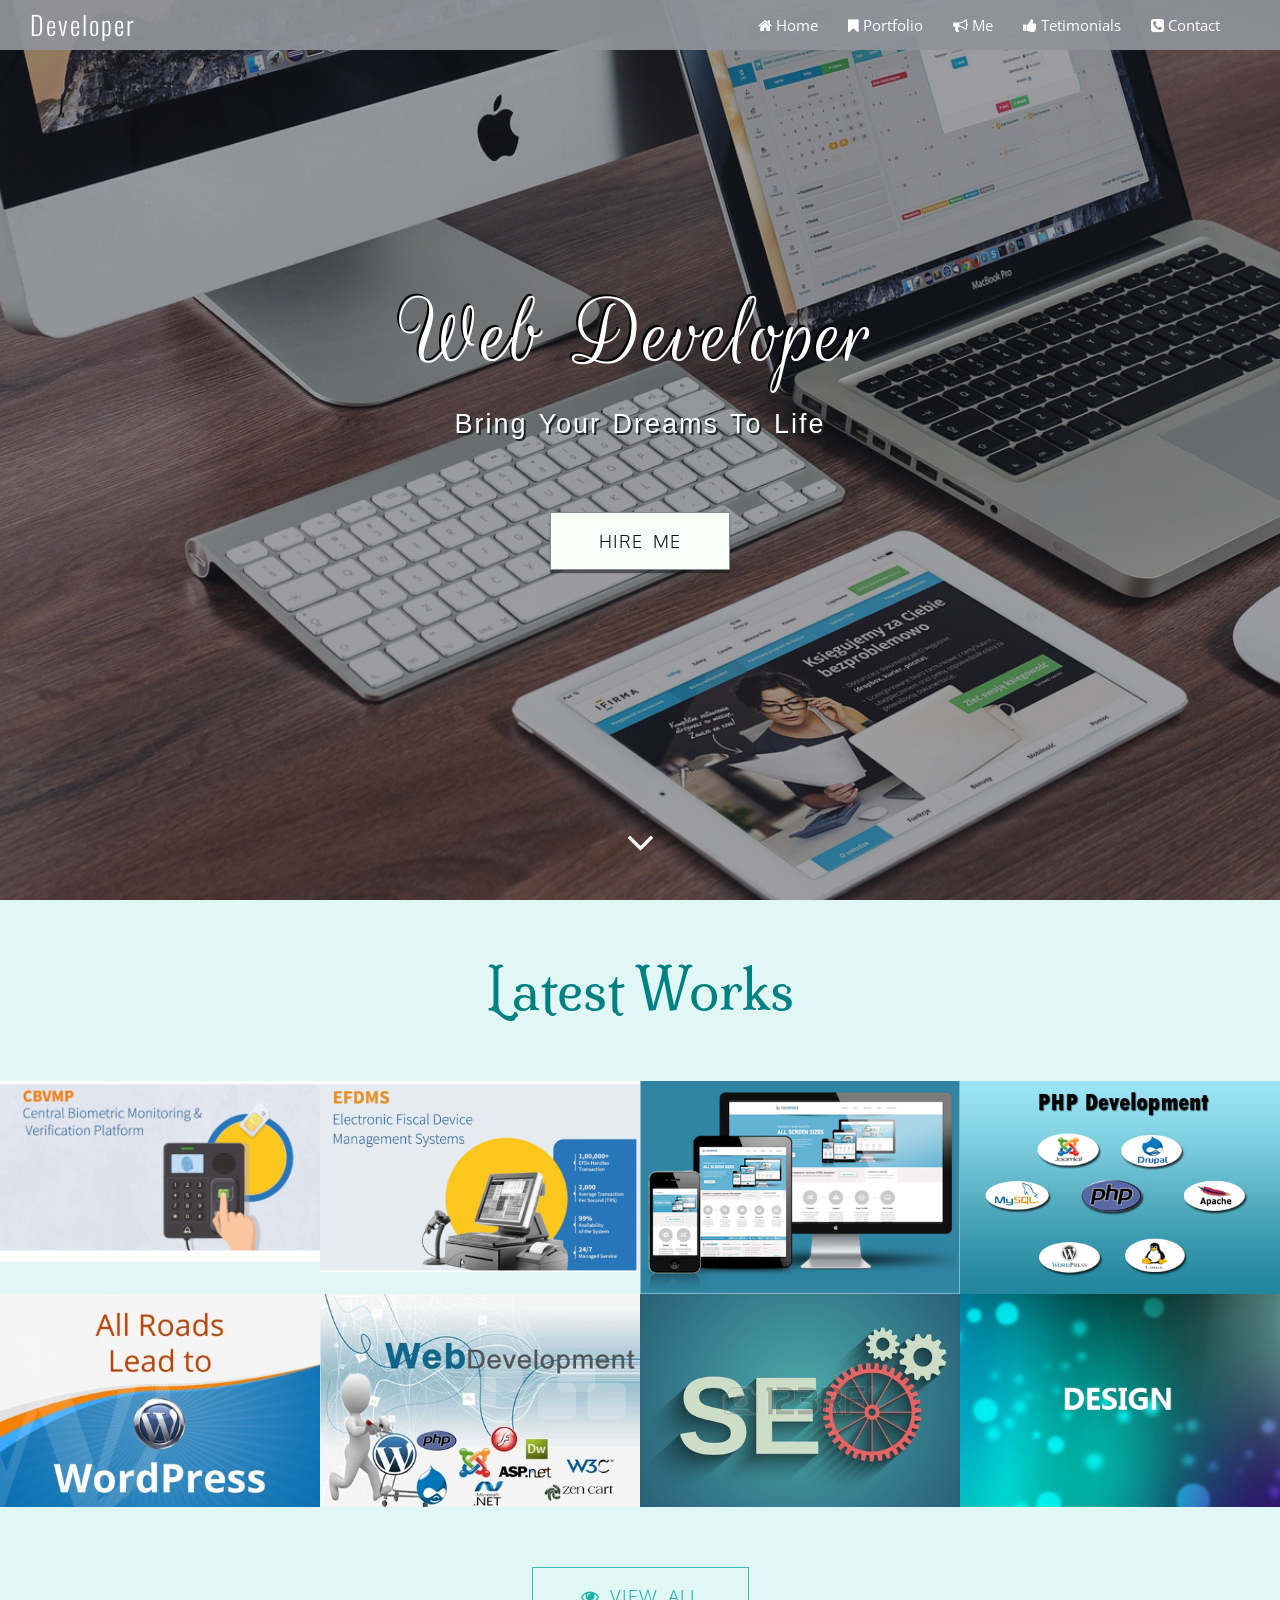
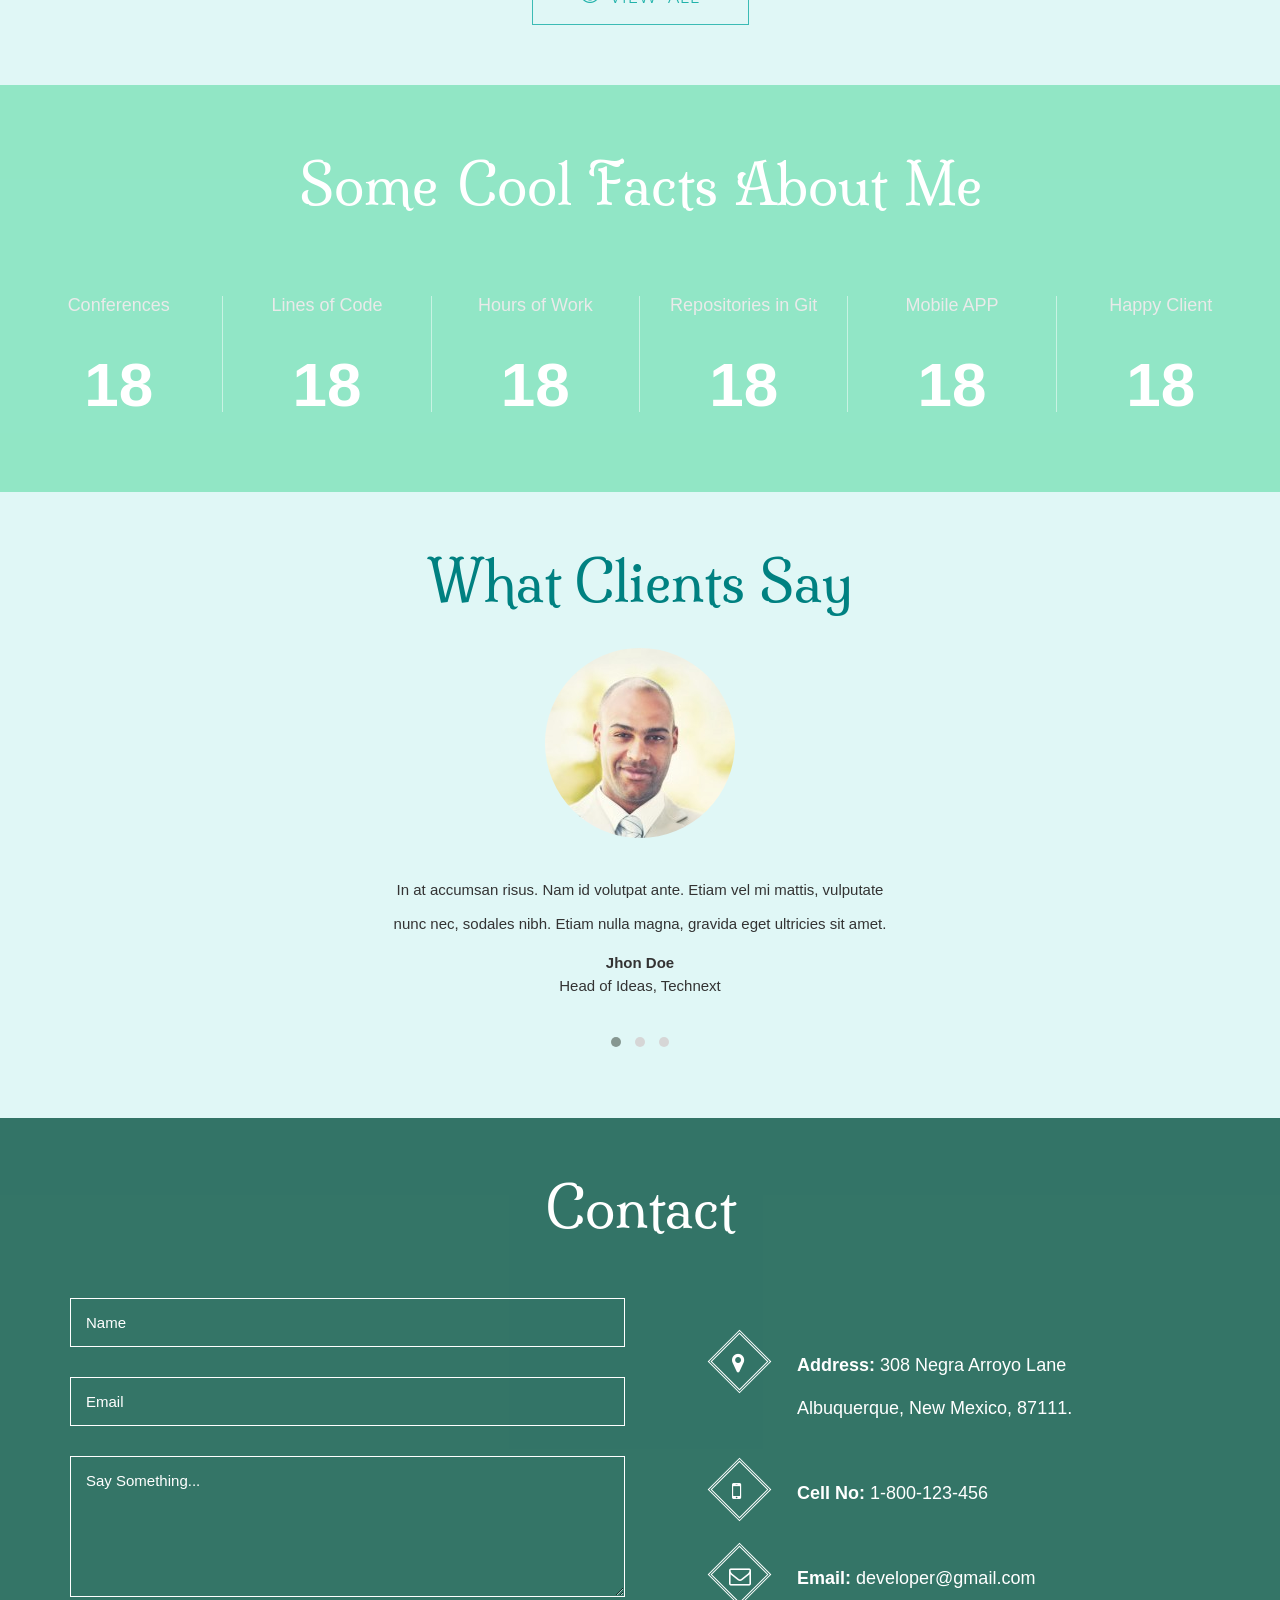
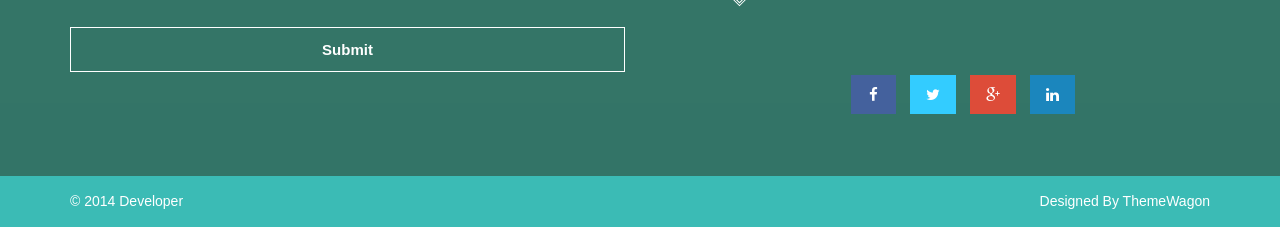
==== Developer-master/index.html @ 315a2be2 "Add files via upload" ====
<!DOCTYPE html>
<html lang="en-us">
    <head>
    	<title>Developer</title>

    	<!-- meta -->
        <meta charset="utf-8">
        <meta name="viewport" content="width=device-width, initial-scale=1">
        
        <!-- stylesheet -->
        <link rel="stylesheet" href="css/bootstrap.min.css">
        <link rel="stylesheet" href="css/font-awesome.min.css">
        <link rel="stylesheet" href="css/owl.carousel.css">
		<link rel="stylesheet" href="css/owl.theme.min.css">
        <link rel="stylesheet" href="css/animate.css">
		<link rel="stylesheet" href="css/main.css">

		<!-- google font -->
        <link href='http://fonts.googleapis.com/css?family=Oswald:300,400' rel='stylesheet'>
        <link href='http://fonts.googleapis.com/css?family=Open+Sans' rel='stylesheet' type='text/css'>
        <link href='http://fonts.googleapis.com/css?family=PT+Sans' rel='stylesheet' type='text/css'>
        <link href='http://fonts.googleapis.com/css?family=Roboto+Condensed:400,300' rel='stylesheet' type='text/css'>
        <link href='http://fonts.googleapis.com/css?family=Oxygen:400,300' rel='stylesheet' type='text/css'>
        <link href="http://fonts.googleapis.com/css?family=Rouge+Script" rel="stylesheet" type="text/css">
        <link href='http://fonts.googleapis.com/css?family=Milonga' rel='stylesheet' type='text/css'>
    </head>
    <body>
        <div class="content-block" id="header">
            <div id="overlay-1">
                <header id="site-header" class="clearfix">
                    <div class="pull-left">
                        <h1><a href="#">Developer</a></h1>
                    </div>
                    <div class="pull-right">
                        <nav class="navbar site-nav" role="navigation">
                            <!-- Brand and toggle get grouped for better mobile display -->
                            <div class="navbar-header">
                                <button type="button" class="navbar-toggle" data-toggle="collapse" data-target="#bs-example-navbar-collapse-1">
                                    <i class="fa fa-bars fa-2x"></i>
                                </button>
                            </div>

                            <!-- Collect the nav links, forms, and other content for toggling -->
                            <div class="collapse navbar-collapse" id="bs-example-navbar-collapse-1">
                                <ul class="nav navbar-nav">
                                    <li class="active"><a href="#header"><i class="fa fa-home"></i> <span>Home</span></a></li>
                                    <li><a href="#portfolio"><i class="fa fa-bookmark"></i> Portfolio</a></li>
                                    <li><a href="#services"><i class="fa fa-bullhorn"></i> Me</a></li>
                                    <li><a href="#testimonials"><i class="fa fa-thumbs-up"></i> Tetimonials</a></li>
                                    <li><a href="#contact"><i class="fa fa-phone-square"></i> Contact</a></li>
                                </ul>
                            </div>  <!-- /.navbar-collapse -->
                        </nav>
                    </div>
                </header>	<!-- site-header -->
                
                <div class="middle text-center clearfix">
                    <div class="container">
                        <h1 class="pro-name">Web <!-- <span style="color: #71b644;" > -->Developer<!-- </span> --></h1>
                        <p class="tagline">Bring your dreams to life</p>
                        <div class="skills">

                        </div>  <!-- skills -->
                        <a href="#contact" target="_blank" class="btn btn-lg btn-hire wow animated zoomIn">Hire Me</a>
                    </div>  <!-- container -->
                </div>  <!-- middle -->
                
                <div class="bottom text-center">
                    <a href="#portfolio"><i class="fa fa-angle-down fa-3x pulse"></i></a>
                </div>
            </div>  <!-- overlay-1 -->
        </div>  <!-- content-block -->

        <div class="content-block text-center" id="portfolio">
            <header class="block-heading cleafix">
                <h1>Latest Works</h1>
                <!-- <p>Take a look at some of my recent products</p> -->
            </header>

            <div class="isotope portfolio-items">
                <div class="element-item grid">
                    <div class="effect-zoe">
                        <img class="img-responsive" alt="Portfolio" src="img/work1.jpg">
                        <figcaption>
                            <h2 class="hidden-xs">Creative <span>Joe</span></h2>
                            <p class="icon-links">
                                <a href="#"><i class="fa fa-twitter"></i></a>
                                <a href="#"><i class="fa fa-dribbble"></i></a>
                                <a href="#"><i class="fa fa-pinterest"></i></a>
                            </p>
                        </figcaption>
                    </div>
                </div>
                <div class="element-item grid">
                    <div class="portfolio-item effect-zoe">
                        <img class="img-responsive" alt="Portfolio" src="img/work2.jpg">
                        <figcaption>
                            <h2 class="hidden-xs">Creative <span>Joe</span></h2>
                            <p class="icon-links">
                                <a href="#"><i class="fa fa-twitter"></i></a>
                                <a href="#"><i class="fa fa-dribbble"></i></a>
                                <a href="#"><i class="fa fa-pinterest"></i></a>
                            </p>
                        </figcaption>
                    </div>
                </div>
                <div class="element-item grid">
                    <div class="portfolio-item effect-zoe">
                        <img class="img-responsive" alt="Portfolio" src="img/work3.png">
                        <figcaption>
                            <h2 class="hidden-xs">Creative <span>Joe</span></h2>
                            <p class="icon-links">
                                <a href="#"><i class="fa fa-twitter"></i></a>
                                <a href="#"><i class="fa fa-dribbble"></i></a>
                                <a href="#"><i class="fa fa-pinterest"></i></a>
                            </p>
                        </figcaption>
                    </div>
                </div>
                <div class="element-item grid">
                    <div class="portfolio-item effect-zoe">
                        <img class="img-responsive" alt="Portfolio" src="img/work7.jpg">
                        <figcaption>
                            <h2 class="hidden-xs">Creative <span>Joe</span></h2>
                            <p class="icon-links">
                                <a href="#"><i class="fa fa-twitter"></i></a>
                                <a href="#"><i class="fa fa-dribbble"></i></a>
                                <a href="#"><i class="fa fa-pinterest"></i></a>
                            </p>
                        </figcaption>
                    </div>
                </div>
                <div class="element-item grid">
                    <div class="portfolio-item effect-zoe">
                        <img class="img-responsive" alt="Portfolio" src="img/work8.png">
                        <figcaption>
                            <h2 class="hidden-xs">Creative <span>Joe</span></h2>
                            <p class="icon-links">
                                <a href="#"><i class="fa fa-twitter"></i></a>
                                <a href="#"><i class="fa fa-dribbble"></i></a>
                                <a href="#"><i class="fa fa-pinterest"></i></a>
                            </p>
                        </figcaption>
                    </div>
                </div>
                <div class="element-item grid">
                    <div class="portfolio-item effect-zoe">
                        <img class="img-responsive" alt="Portfolio" src="img/work4.jpg">
                        <figcaption>
                            <h2 class="hidden-xs">Creative <span>Joe</span></h2>
                            <p class="icon-links">
                                <a href="#"><i class="fa fa-twitter"></i></a>
                                <a href="#"><i class="fa fa-dribbble"></i></a>
                                <a href="#"><i class="fa fa-pinterest"></i></a>
                            </p>
                        </figcaption>
                    </div>
                </div>
                <div class="element-item grid">
                    <div class="portfolio-item effect-zoe">
                        <img class="img-responsive" alt="Portfolio" src="img/work5.jpg">
                        <figcaption>
                            <h2 class="hidden-xs">Creative <span>Joe</span></h2>
                            <p class="icon-links">
                                <a href="#"><i class="fa fa-twitter"></i></a>
                                <a href="#"><i class="fa fa-dribbble"></i></a>
                                <a href="#"><i class="fa fa-pinterest"></i></a>
                            </p>
                        </figcaption>
                    </div>
                </div>
                <div class="element-item grid">
                    <div class="portfolio-item effect-zoe">
                        <img class="img-responsive" alt="Portfolio" src="img/work6.jpg">
                        <figcaption>
                            <h2 class="hidden-xs">Creative <span>Joe</span></h2>
                            <p class="icon-links">
                                <a href="#"><i class="fa fa-twitter"></i></a>
                                <a href="#"><i class="fa fa-dribbble"></i></a>
                                <a href="#"><i class="fa fa-pinterest"></i></a>
                            </p>
                        </figcaption>
                    </div>
                </div>
            </div>	<!-- isotope portfolio-items -->
            <a href="#" class="btn btn-lg btn-view">
                <i class="fa fa-eye"></i>
                <span>View All</span>
            </a>
        </div>  <!-- content-block -->

       <!--  <div class="content-block text-center" id="services">
            <div class="overlay-2">
                        <header class="block-heading cleafix">
                            <h1>More About Me</h1>
                            <p>Lorem Ipsum Text</p>
                        </header>
                        <div class="block-content">
                            <div class="container">
                                <div class="row">
                                    <div class="col-md-12">
                                <div class="row ">
                                    <div class="col-sm-4">
                                        <h4 class="pro-stat">Completed Project</h4>
                                        <h2 class="proj-name count1 count-timer" >020</h2>
                                    </div>
                                    <div class="col-sm-4">
                                        <h4 class="pro-stat">Working Project</h4>
                                        <h2 class="proj-name count2">9</h2>
                                    </div>
                                    <div class="col-sm-4">
                                        <h4 class="pro-stat">Top Rated Project</h4>
                                        <h2 class="proj-name count3">015</h2>
                                    </div>
                                </div>
                                    </div>
                                </div>
                            </div>
                        </div>
                    </div>    overlay-2
        </div>  --> <!-- content-block -->
        <div id="services" class="content-block">
            <div id="numbers" class="parallax">
                <div class="overlay">
                    <!-- title -->
                    <div class="container-fluid numbers-title">
                        <div class="container">
                            <div class="row block-heading">
                                <h1>Some Cool Facts About Me</h1>
                            </div>
                        </div>
                    </div>
                    <div class="container-fluid">
                        <!-- number list -->
                        <ul class="numbersList">
                            <li class="col-md-2 col-sm-4 col-xs-6">
                                <h4> Conferences </h4>
                                <span id="number1" class="count1 count-timer">101</span>
                            </li>
                            <li class="col-md-2 col-sm-4 col-xs-6">
                                <h4> Lines of Code</h4>
                                <span id="number2" class="count2">92</span>
                            </li>
                            <li class="col-md-2 col-sm-4 col-xs-6">
                                <h4> Hours of Work</h4>
                                <span id="number3"  class="count3">54</span>
                            </li>
                            <li class="col-md-2 col-sm-4 col-xs-6">
                                <h4> Repositories in Git</h4>
                                <span id="number4" class="count4">99</span>
                            </li>
                            <li class="col-md-2 col-sm-4 col-xs-6">
                                <h4> Mobile APP</h4>
                                <span id="number5" class="count5">124</span>
                            </li>
                            <li class="col-md-2 col-sm-4 col-xs-6">
                                <h4> Happy Client </h4>
                                <span id="number6" class="count6">45</span>
                            </li>
                        </ul><!-- numbersList end -->
                    </div><!-- container-fluid end -->
                </div><!-- overlay end -->
            </div>
        </div>
            

        <div class="content-block" id="testimonials">
            <header class="block-heading cleafix text-center">
                <h1>What Clients Say</h1>
                <!-- <p>Lorem Ipsum Text</p> -->
            </header>
            <div class="block-content text-center">
                <div class="container">
                    <div class="row">
                        <div class="col-md-6 col-md-offset-3">
                        	<div class="owl-carousel">
								<div class="owl-item">
									<div class="testimonial">
                                        <img alt="Client Photo" src="img/testimonial_31-190x190.jpg">
                                        <p>In at accumsan risus. Nam id volutpat ante. Etiam vel mi mattis, vulputate nunc nec, sodales nibh. Etiam nulla magna, gravida eget ultricies sit amet.</p>
                                        <strong>Jhon Doe</strong><br>
                                        <span>Head of Ideas, Technext</span>
                                    </div>
								</div>	<!-- owl-item -->
								<div class="owl-item">
									<div class="testimonial">
                                        <img alt="Client Photo" src="img/testimonial_11-190x190.jpg">
                                        <p>In at accumsan risus. Nam id volutpat ante. Etiam vel mi mattis, vulputate nunc nec, sodales nibh. Etiam nulla magna, gravida eget ultricies sit amet.</p>
                                        <strong>Jane Doe</strong><br>
                                        <span>CEO, Apple Inc</span>
                                    </div>
								</div>	<!-- owl-item -->
								<div class="owl-item">
									<div class="testimonial">
                                        <img alt="Client Photo" src="img/testimonial_22-190x190.jpg">
                                        <p>In at accumsan risus. Nam id volutpat ante. Etiam vel mi mattis, vulputate nunc nec, sodales nibh. Etiam nulla magna, gravida eget ultricies sit amet.</p>
                                        <strong>Albert Doe</strong><br>
                                        <span>Team Lead, Design Studio</span>
                                    </div>
								</div>	<!-- owl-item -->
							</div>	<!-- owl-carousel -->
						</div>	<!-- col-md-12 -->
                    </div>	<!-- row -->
                </div>	<!-- container -->
            </div>	<!-- block-content -->
        </div>	<!-- content-block -->

        <div class="content-block" id="contact">
            <div class="overlay-3">
                <header class="block-heading cleafix text-center">
                    <h1>Contact</h1>
                    <!-- <p>Feel Free to Contact</p> -->
                </header>
                <div class="block-content text-center">
                    <div class="container">
                        <div class="row">
                            <div class="col-md-6 wow animated fadeInLeft">
                                <form class="contact-form" action="form.php">
                                    <input type="text" name="name" placeholder="Name" required>
                                    <input type="email" name="email" placeholder="Email" required>
                                    <textarea rows="5" name="message" placeholder="Say Something..." required></textarea>
                                    <input type="submit" value="Submit">
                                </form>
                            </div>
                            <div class="col-md-6 wow animated fadeInRight">
                                <div class="row">
                                    <div class="col-md-12">
                                        <div class="contact-info">
                                            <div class="clearfix">
                                                <div class="rotated-icon">
                                                    <div class="sqaure-nebir"></div>
                                                    <i class="fa fa-map-marker"></i>
                                                </div>
                                                <p><strong> Address:</strong> 308 Negra Arroyo Lane Albuquerque, New Mexico, 87111.
                                                </p>
                                            </div>
                                            <div class="clearfix">
                                                <div class="rotated-icon">
                                                    <div class="sqaure-nebir"></div>
                                                    <i class="fa fa-mobile"></i>
                                                </div>
                                                <p><strong> Cell No:</strong> 1-800-123-456 </p>
                                            </div>
                                            <div class="clearfix">
                                                <div class="rotated-icon">
                                                    <div class="sqaure-nebir"></div>
                                                    <i class="fa fa-envelope-o"></i>
                                                </div>
                                                <p>
                                                    <strong> Email:</strong> developer@gmail.com
                                                </p>
                                            </div>
                                        </div>
                                    </div>
                                </div>
                                <div class="row">
                                    <ul class="social-box">
                                        <li><a class="facebook-icon" href="#"><i class="fa fa-facebook"></i></a></li>
                                        <li><a class="twitter-icon" href="#"><i class="fa fa-twitter"></i></a></li>
                                        <li><a class="g-plus-icon" href="#"><i class="fa fa-google-plus"></i></a></li>
                                        <li><a class="linkedin-icon" href="#"><i class="fa fa-linkedin"></i></a></li>
                                    </ul>
                                </div>
                            </div>
                        </div>
                    </div>
                </div>	<!-- block-content -->
            </div>	<!-- overlay-3 -->
        </div>	<!-- content-block -->

        <footer id="site-footer">
            <div class="container">
                <div class="row">
                    <div class="col-sm-6">
                        <div class="copyright">&copy; 2014 Developer</div>
                    </div>
                    <div class="col-sm-6">
                        <div class="designed-by">Designed By <a href="http://themewagon.com/" target="_blank">ThemeWagon</a></div>
                    </div>
                </div>
            </div>
        </footer>	<!-- site-footer -->


        <!-- js -->
        <script>
            new WOW().init();
        </script>

        <script src="js/jquery-2.1.3.min.js"></script>
        <script src="js/bootstrap.min.js"></script>
        <script src="js/jquery.actual.min.js"></script>
        <script src="js/isotope.pkgd.min.js"></script>
        <script src="js/owl.carousel.min.js"></script>
        <script src="js/jquery.isonscreen.js"></script>
       
        <script src="js/main.js"></script>

        <script>
        	$(document).ready(function(){
  				$('.owl-carousel').owlCarousel({
    				loop:true,
    				margin:10,
    				autoplay:true,
    				autoplayTimeout:3000,
    				autoplayHoverPause:true,
    				responsiveClass:true,
    				responsive:{
        					0:{
					            items:1,
        					},
					        600:{
					            items:1,
					        },
					        1000:{
					            items:1,
					        }
    				}
				})
			});
        </script>

	</body>
</html>
---- Developer-master/css/main.css ----
/*
Theme Name: Developer
Theme URI: http://themewagon.com/demo/Developer/
Author: ThemeWagon
Author URI: http://themewagon.com/
Description: Slick One page HTML 5 template powered by Bootstrap 3.
Version: 1.14.11
License: GNU General Public License v3
License URI: http://www.gnu.org/licenses/gpl-3.0.txt
Tags: blue, white, one page, parallax, responsive-layout, full-width-template
Text Domain: developer
*/

/**
* Table of Contents:
*
* 01.0 - Global
* 02.0 - Header
* 03.0 - Navigation
* 04.0 - Blur styles
* 05.0 - Home
* 06.0 - Latest Works
* 	 06.1 - isotope (http://isotope.metafizzy.co/)
*	 06.2 - Image Hover Effect
* 07.0 - More About Me
* 	 07.1 - Animated Number
* 08.0 - Testimonials
* 	 08.1 - Owl Carousel (http://owlgraphic.com/owlcarousel/)
* 09.0 - Contact
*	 09.1 - Social Icon
* 10.0 - Footer
* 11.0 - Responsive styles
* -----------------------------------------------------------------------------
*/


/* ///////////////////////////////////////////////////////////////////// 
//  01 - Global 
/////////////////////////////////////////////////////////////////////*/
@font-face {
	font-family: 'Pacifico';
	font-style: normal;
	font-weight: 400;
	src: local('Pacifico Regular'), local('Pacifico-Regular'), url("../fonts/pacifico.woff") format('woff');
}

html, body {
	margin: 0; 
	padding: 0;
}

::selection {
	background-color: #35405f;
	color: #fff;
}

*, *:active, *:focus, *:hover {
	outline: none;
}

h1, h2, h3, h4, h5,h6 {
	margin-top: 0;
}

body {
	font: 15px/23px "Lucida Sans","Liberation Sans","Lucida Sans Unicode","Lucida Grande",Verdana,Arial,Helvetica,sans-serif;
	background-color: rgb(224, 247, 246);

}

.btn {
	transition: 0.4s background linear;
}

.btn:focus
{
	color: #fff;
}

.block-heading {
	margin-bottom: 60px;
}

.block-heading p {
    font-size: 18px;
}

/*////////////////////////////////////////////////////////////////////////
//  02 - Header
///////////////////////////////////////////////////////////////////////*/

#header {
	background: url(../img/bg/header-bg.jpg) no-repeat center top fixed;
	background-size: cover;
}

#site-header {
	position: fixed;
	width: 100%;
	/* background-color: #35405f; */
	background-color: rgba(144, 146, 153, 0.94);
	/* background-color: rgba(32, 178, 170, 0.86); */
	padding: 0 30px;
	z-index: 100;
}

#site-header h1 {
	margin: 0;
	font-family: 'Oswald', sans-serif;
	margin-top: 11px;
	font-size: 26px;
	font-weight: 300;
	letter-spacing: 2px;
}

#site-header h1 a:focus {
    text-decoration: none;
}

#site-header h1 a {
	color: #fff;
}

#site-header h1 a:hover {
	text-decoration: none;
}

/*////////////////////////////////////////////////////////////////////////
//  03 - Navigation
///////////////////////////////////////////////////////////////////////*/

.navbar {
	border-radius: 0;
	margin: 0;
	border: none;
}

.navbar-toggle {
	padding: 0;
	border: 0;
	color: #fff;
	margin-top: 13px;
}

.site-nav ul li a {
	color: #fff;
	font-size: 15px;
	font-family: 'Open Sans', sans-serif;
	position: relative;
	transition: 0.5s background linear;
}

/* .site-nav ul li a:hover {
	background: rgba(255, 255, 255, 0.11);
} */

.site-nav ul li a:hover, .site-nav ul li a:focus
{
	background-color: rgba(0, 255, 255, 0.58);
}

/*////////////////////////////////////////////////////////////////////////
//  04 - Blur styles
///////////////////////////////////////////////////////////////////////*/

#overlay-1 {
	/* background-color: rgba(32, 30, 30, 0.52); */
	background-color: rgba(33, 32, 42, 0.44);
	/* background-color: rgba(17, 55, 46, 0.75); */
	position: relative;
}

.overlay-2 {
	padding: 60px 0;
	background-color: rgba(50, 81, 121, 0.6);
}

.overlay-3 {
	padding: 60px 0;
	/* background-color: rgba(9, 20, 39, 0.83); */
	/* background-color: rgba(24, 77, 77, 0.93); */
	background-color: rgba(33, 103, 88, 0.9);
}

.overlay {
    background: none repeat scroll 0 0 rgba(115, 224, 179, 0.72);
    width: 100%;
    height: 100%;
}


/*////////////////////////////////////////////////////////////////////////
//  05 - Home
///////////////////////////////////////////////////////////////////////*/

.middle {
	padding-top: 200px;
}

.pro-name {
    font-size: 100px;
    margin: 0;
    margin-bottom: 15px;  
    /* font-family: 'Lato', sans-serif; */
    /* font-family: 'Source Sans Pro', sans-serif; */
    /* font-family: 'Niconne', cursive; */
    font-weight: 400;
    font-family: 'Rouge Script', cursive;
    line-height: 90px;
    color: #fff;
    letter-spacing: 1px;
    word-spacing: 6px;
    text-shadow: -2px -2px #000;
}

.tagline {
	font-size: 27px;
	margin-bottom: 60px;
	color: #fff;
	font-family: 'Roboto', sans-serif;
	font-weight: 300;
	line-height: 56px;
	word-spacing: 2px;
	text-shadow: 2px 2px #1C2725;
	letter-spacing: 2px;
	text-transform: capitalize;
}

.bottom {
	position: absolute;
	width: 100%;
	bottom: 4%;
}

.bottom a {
	color: #fff;
	display: inline-block;
	position: relative;
	top: 0px;
}

.btn-hire {
	text-transform: uppercase;
	color: #111;
	border: 1px solid rgb(136, 138, 145);
	font-family: 'Oxygen', sans-serif;
	font-weight: 300;
	word-spacing: 5px;
	letter-spacing: 1px;
	box-shadow: 0 3px 1px 0 rgba(20, 20, 26, 0.55);
	border-radius: 0;
	font-size: 18px;
	background-color: rgba(247, 255, 248, 1);
	padding: 16px 48px;
}

.btn-hire:hover {
	color: #fff;
	border: 1px solid #878A91;
	background-color: rgba(32, 36, 47, 0.94);
}

/*////////////////////////////////////////////////////////////////////////
//  06 - Latest works
///////////////////////////////////////////////////////////////////////*/

#portfolio {
	padding: 60px 0;
}

#portfolio .block-heading h1 {
    color: rgb(0, 129, 129);
	
	font-weight: 400;
	
    font-size: 55px;
    font-family: 'Milonga', cursive;
}

.portfolio-item img {
	width: 100%;
}

.portfolio-items {
	margin-bottom: 60px;
}

.portfolio-item {
	position: relative;
}

/*////////////////////////////////////////////////////////////////////////
//  06 - Latest works > isotope
///////////////////////////////////////////////////////////////////////*/

.isotope:after {
  content: '';
  display: block;
  clear: both;
}

.element-item {
  position: relative;
  float: left;
  width: 25%;
  color: #262524;
}

.element-item > * {
  margin: 0;
  padding: 0;
}

.btn-view {
	/* border: 1px solid #35405f;
	color: #35405f;
	border-radius: 0; */
	text-transform: uppercase;
	color: lightseagreen;
	border: 1px solid rgba(32, 178, 170, 0.86);
	font-family: 'Oxygen', sans-serif;
	font-weight: 300;
	word-spacing: 5px;
	letter-spacing: 1px;
	border-radius: 0;
	font-size: 18px;
	padding: 16px 48px;
}

.btn-view:hover {
	color: #fff;
	border: 1px solid lightseagreen;
	background-color: rgba(32, 178, 170, 0.86);
}


/* ==============================  Image hover effect ============================== */


.effect-zoe:hover figcaption, 
.effect-zoe:hover h2, 
.effect-zoe:hover p.icon-links a{
	-webkit-transform: translate3d(0,0,0);
	transform: translate3d(0,0,0);
}
.effect-zoe h2 {
	display: inline-block;
}
.effect-zoe figcaption{
	top: auto;
	bottom: 0;
	padding: 1em;
	height: 3.75em;
	background: rgba(0,0,0,0.75);
	color: #3c4a50;
	-webkit-transition: -webkit-transform 0.35s;
	transition: transform 0.35s;
	-webkit-transform: translate3d(0,100%,0);
	transform: translate3d(0,100%,0);
}
.grid  figcaption, .grid  figcaption > a{
	position: absolute;
	top: 0;
	left: 0;
	width: 100%;
	height: 100%;
}
.grid  figcaption{
	padding: 2em;
	color: #fff;
	text-transform: uppercase;
	font-size: 1.25em;
	-webkit-backface-visibility: hidden;
	backface-visibility: hidden;
}
.grid .effect-zoe{
	position: relative;
	float: left;
	overflow: hidden;
	background: #3085a3;
	text-align: center;
	cursor: pointer;
}
.effect-zoe p.icon-links a i
{
	display: inline-block;
	padding: 30px 10px;
	color: cyan;
	font-size: 22px;
}

/* ///////////////////////////////////////////////////////////////////// 
//  07 - More About Me 
/////////////////////////////////////////////////////////////////////*/

/* #services {
	background: url(../img/bg/bg-2.jpg) no-repeat center center fixed;
	background-size: cover;
	color: #fff;
}

.pro-stat {
	font-size: 20px;
	text-transform: uppercase;
	text-align: center;
	font-style: italic;
}

.proj-name {
	font-family: Pacifico;
	font-size: 150px;
	text-align: center;
	line-height: 90%;
	margin-bottom: 80px;
} */
#services .block-heading h1 {
    color: #fff;
	
    font-family: 'Milonga', cursive;
	font-weight: 400;
	
    font-size: 55px;
	word-spacing: 5px;
}


/* ============================  animated  numbers   ==================================*/

.parallax{
    width: 100%;
    color: #fff;
    text-align: center;
}

#numbers
{
	background: url(../img/bg/number1.gif) repeat center center fixed;
}
#numbers .overlay{
    padding: 60px 0px 80px 0px;
}
ul.numbersList {
    margin: 0px auto;
    padding: 0px;
    overflow: hidden;
    list-style: none;
    text-align: center;
}
ul.numbersList li{
    border-right: 1px solid rgba(255, 255, 255, 0.5);
}
ul.numbersList li:last-child{
    border: none;
}
ul.numbersList h4{
    color: rgb(234, 234, 234);
    margin-bottom: 58px;
}
ul.numbersList span{
    font-size: 62px;
    font-weight: 700;
}

.numbers-title {
    padding: 10px 0;
    position: relative;
}


/* ///////////////////////////////////////////////////////////////////// 
//  08 - Testimonials
/////////////////////////////////////////////////////////////////////*/

#testimonials {
    padding: 60px 0;
}

#testimonials .block-heading{
	margin-bottom: 0px;
}

.testimonial p {
    line-height: 34px;
    margin-top: 20px;
}

#testimonials .block-heading h1
{
	color: rgb(0, 129, 129);
	font-family: 'Milonga', cursive;
	font-weight: 400;
	font-size: 55px;
}

#testimonials .testimonial {
	padding: 25px;
	cursor: -webkit-grab;
}

#testimonials .testimonial > img {
	border-radius: 100%;
	margin-bottom: 15px;
}

/* ///////////////////////////////////////////////////////////////////// 
//  08 - Testimonials > Owl Carousel
/////////////////////////////////////////////////////////////////////*/

.owl-carousel {
	z-index: 0;
}

.owl-carousel .owl-item img {
	display: inline-block;
	width: inherit;
}

.carousel-control.left,
.carousel-control.right {
    background: none;
}

/* ///////////////////////////////////////////////////////////////////// 
//  09 - Contact
/////////////////////////////////////////////////////////////////////*/

#contact {
	background: url(../img/bg/contact-bg.jpg) no-repeat center center fixed;
	background-size: cover;
	color: #fff;
}

#contact .block-heading h1
{
	color: #fff;
	font-family: 'Milonga', cursive;
	font-weight: 400;
	font-size: 55px;
}

.contact-info {
    padding: 16px 62px;
    text-align: left;
    font-size: 18px;
    line-height: 36px;
    margin-top: 25px;
}
.
.contact-info i {
    width: 40px;
	height: 40px;
	color: white;
	padding-top: 7px;
	font-size: 25px;
	border: 1px solid #fff;
	text-align: center;
	-webkit-transform: rotate(-45deg);
	transform: rotate(-45deg);
	-ms-transform: rotate(-45deg);
	-moz-transform: rotate(-45deg);
}

.contact-info p {
    padding: 27px 10px;
}

.contact-info span {
    padding-left: 20px;
}

input[type="text"],
input[type="email"],
textarea {
	display: block;
	margin: 0 auto;
	width: 100%;
	background: transparent;
	border: 1px solid #fff;
	padding: 12px 15px;
	margin-bottom: 30px;
}

input[type="submit"] {
	background: transparent;
	border: 1px solid #fff;
	width: 100%;
	padding: 10px;
	transition: 0.5s background linear;
	font-weight: bold;
}

input[type="submit"]:hover {
	background: #fff;
	border-color: #fff;
	transition: 0.5s background linear;
	color: #333;
}

::-webkit-input-placeholder {
   color: #fff;
}

::-moz-placeholder {  /* Firefox 19+ */
   color: #fff;  
}

:-ms-input-placeholder {  
   color: #fff;  
}


/* ///////////////////////////////////////////////////////////////////// 
//  09 - contact > Social
/////////////////////////////////////////////////////////////////////*/

.social-box {
    list-style-type: none;
    padding-left: 71px;
    margin-top: 30px;
}

.social-box li {
    display: inline-block;
    margin-right: 10px;
}

.social-box li a {
	transition: 0.5s background linear;
	color: #fff;
}

.facebook-icon {
    padding: 10px 17px;
    border: 1px solid #44619D;
    background-color: #44619D;
}

.facebook-icon:hover {
    background-color: transparent;
    color: #fff;
}

.twitter-icon {
	padding: 10px 15px;
	border: 1px solid #33CCFF;
	background-color: #33CCFF;
}

.twitter-icon:hover {
	background-color: transparent;
	color: #fff;
}

.g-plus-icon {
	padding: 10px 15px;
	border: 1px solid #DD4C39;
	background-color: #DD4C39;
}

.g-plus-icon:hover {
	background-color: transparent;
	color: #fff;
}

.linkedin-icon {
	padding: 10px 15px;
	border: 1px solid #1B86BD;
	background-color: #1B86BD;
}

.linkedin-icon:hover {
	background-color: transparent;
	color: #fff;
}

/* ///////////////////////////////////////////////////////////////////// 
//  10 - Footer
/////////////////////////////////////////////////////////////////////*/

#site-footer {
    /* background-color: #35405f; */
    background-color: rgba(32, 178, 170, 0.86);
    color: #fff;
    padding: 14px;
    font-size: 14px;
}

.copyright {
	text-align: left;
}

.designed-by {
	text-align: right;
}

.designed-by a {
	color: #fff;
}
.sqaure-nebir {
    height: 45px;
    width: 45px;
    border: 3px double #fff;
    transform: rotate(-45deg);
    /* text-align: center; */
    position: absolute;
}

.rotated-icon {
    position: relative;
    display: inline-block;
    float: left;
    width: 50px;
}

.rotated-icon i {
    position: absolute;
    top: 1.3rem;
    left: 1.5rem;
    font-size: 22px;
}

i.fa.fa-envelope-o {
    left: 12px;
}

.contact-info p{
	margin-left: 70px;
	display: inline-block;
	float: left;
	width: auto;
	line-height: 43px;
	margin-top: -22px;
}
/* ///////////////////////////////////////////////////////////////////// 
//  11 - Responsive styles
/////////////////////////////////////////////////////////////////////*/

@media (max-width: 991px) {
	.element-item {
		width: 33.33%;
	}
}

@media (max-width: 767px) {
	.element-item {
		width: 50%;
	}

	#site-header .pull-right {
		float: none !important;
	}

	.copyright, .designed-by {
		text-align: center;
	}
}

@media (max-width: 500px) {
	.contact-info {
		padding: 30px 10px;
	}
}

@media only screen and (max-width : 640px) {
    .parallax{
    background: url(../video/video.jpg) no-repeat center center fixed #444;
    background-attachment: fixed !important;
    -webkit-background-size: 100%;
    -moz-background-size: 100%;
    -o-background-size: 100%;
    background-size: 100%;
    -webkit-background-size: cover;
    -moz-background-size: cover;
    -o-background-size: cover;
    background-size: cover;
    }
}
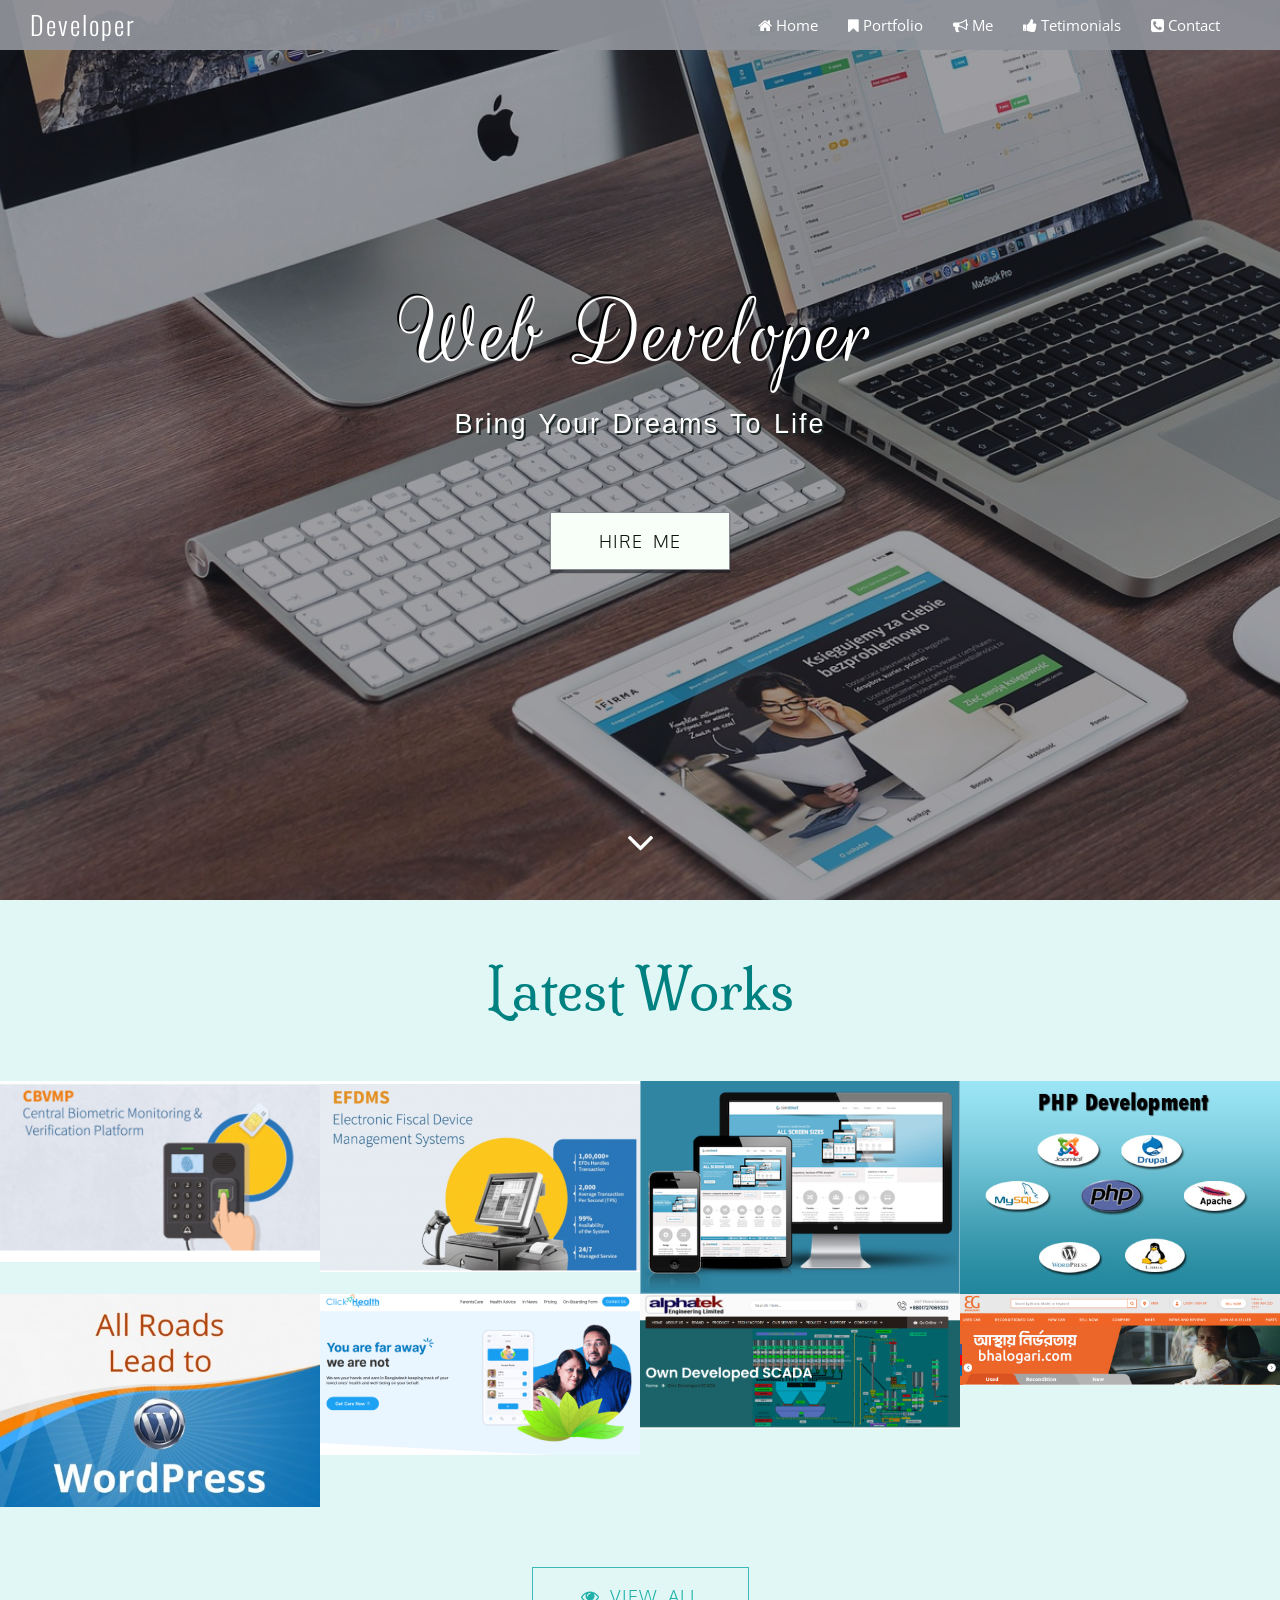
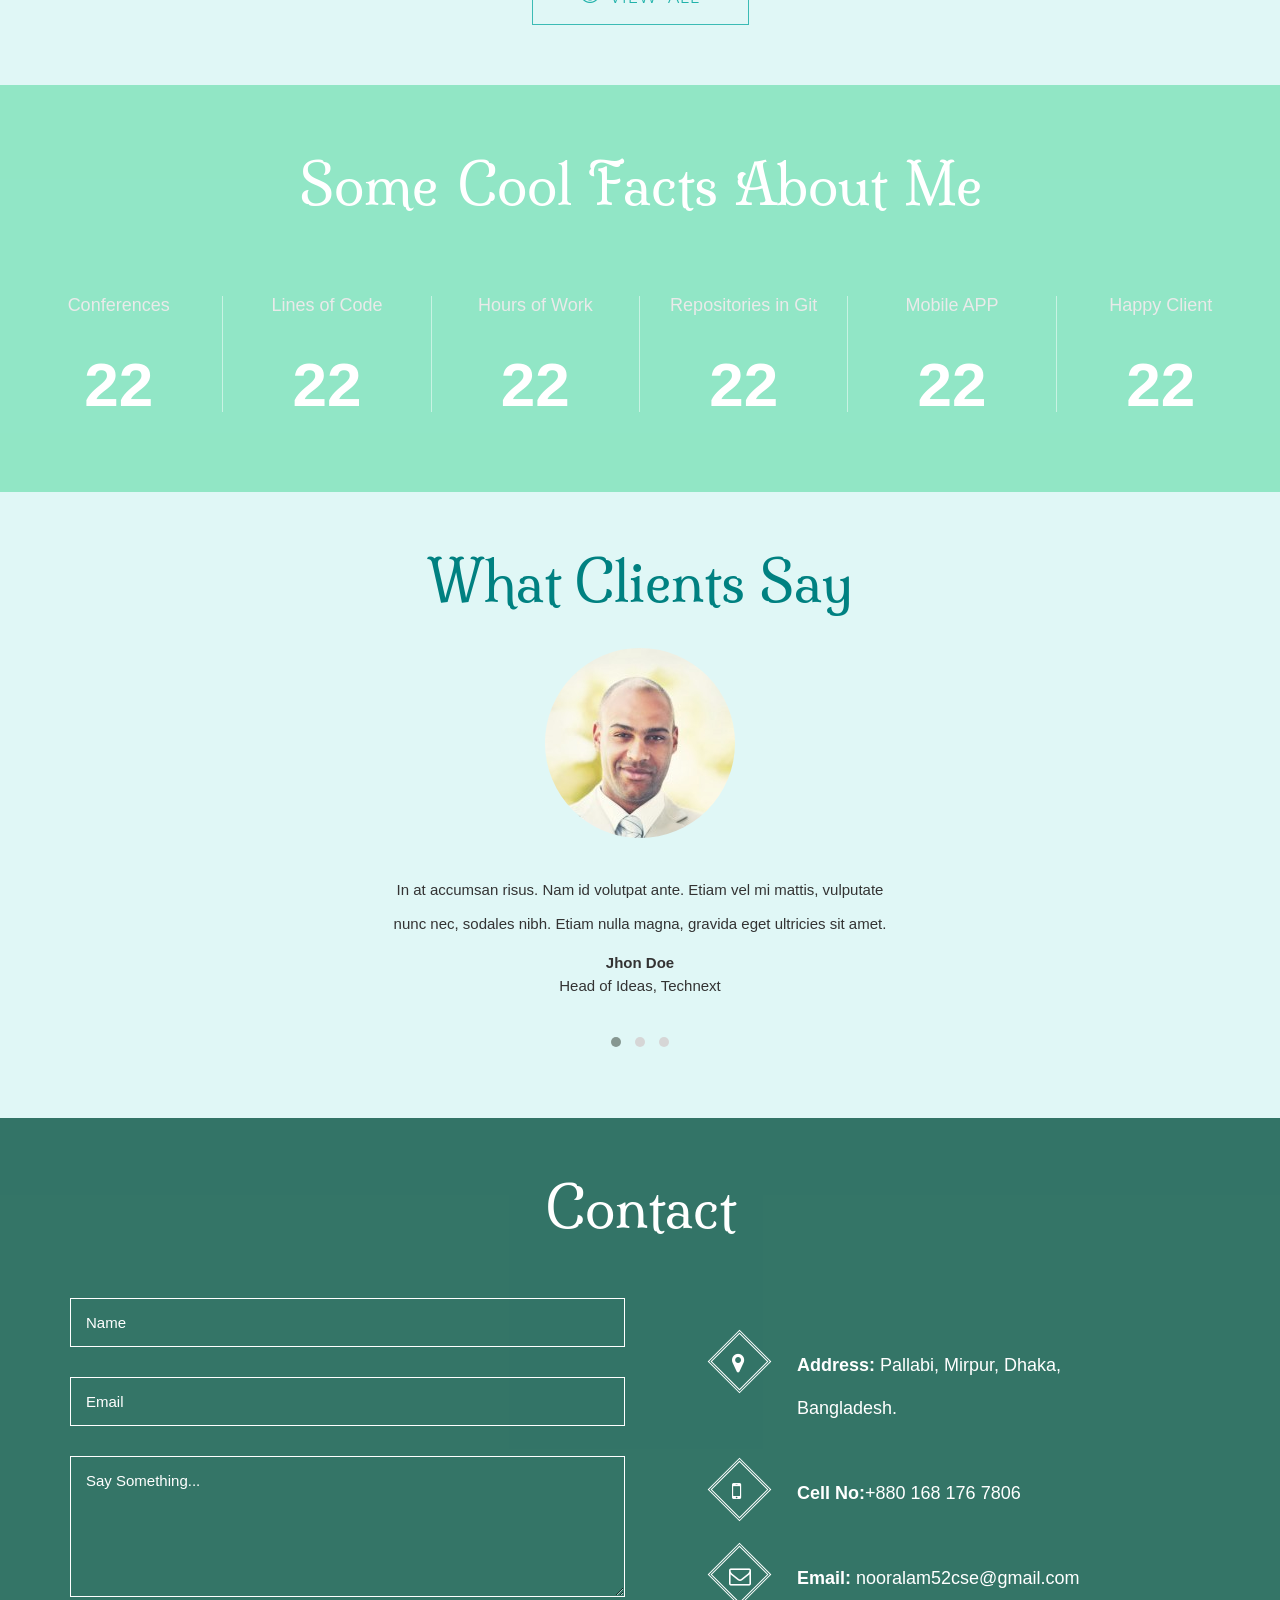
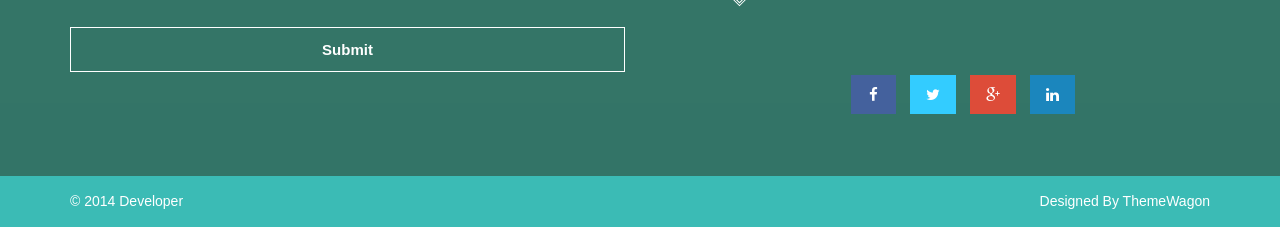
==== commit 6b244042: "Update index.html" ====
--- a/Developer-master/index.html
+++ b/Developer-master/index.html
@@ -84,9 +84,9 @@
                         <figcaption>
                             <h2 class="hidden-xs">Creative <span>Joe</span></h2>
                             <p class="icon-links">
-                                <a href="#"><i class="fa fa-twitter"></i></a>
-                                <a href="#"><i class="fa fa-dribbble"></i></a>
-                                <a href="#"><i class="fa fa-pinterest"></i></a>
+                                <a href="https://www.linkedin.com/in/md-noor-e-alam-siddiki-83b450130/"><i class="fa fa-twitter"></i></a>
+                                <a href="https://www.linkedin.com/in/md-noor-e-alam-siddiki-83b450130/"><i class="fa fa-dribbble"></i></a>
+                                <a href="https://www.linkedin.com/in/md-noor-e-alam-siddiki-83b450130/"><i class="fa fa-pinterest"></i></a>
                             </p>
                         </figcaption>
                     </div>
@@ -96,10 +96,10 @@
                         <img class="img-responsive" alt="Portfolio" src="img/work2.jpg">
                         <figcaption>
                             <h2 class="hidden-xs">Creative <span>Joe</span></h2>
-                            <p class="icon-links">
-                                <a href="#"><i class="fa fa-twitter"></i></a>
-                                <a href="#"><i class="fa fa-dribbble"></i></a>
-                                <a href="#"><i class="fa fa-pinterest"></i></a>
+                        <p class="icon-links">
+                                <a href="https://www.linkedin.com/in/md-noor-e-alam-siddiki-83b450130/"><i class="fa fa-twitter"></i></a>
+                                <a href="https://www.linkedin.com/in/md-noor-e-alam-siddiki-83b450130/"><i class="fa fa-dribbble"></i></a>
+                                <a href="https://www.linkedin.com/in/md-noor-e-alam-siddiki-83b450130/"><i class="fa fa-pinterest"></i></a>
                             </p>
                         </figcaption>
                     </div>
@@ -109,10 +109,10 @@
                         <img class="img-responsive" alt="Portfolio" src="img/work3.png">
                         <figcaption>
                             <h2 class="hidden-xs">Creative <span>Joe</span></h2>
-                            <p class="icon-links">
-                                <a href="#"><i class="fa fa-twitter"></i></a>
-                                <a href="#"><i class="fa fa-dribbble"></i></a>
-                                <a href="#"><i class="fa fa-pinterest"></i></a>
+                           <p class="icon-links">
+                                <a href="https://www.linkedin.com/in/md-noor-e-alam-siddiki-83b450130/"><i class="fa fa-twitter"></i></a>
+                                <a href="https://www.linkedin.com/in/md-noor-e-alam-siddiki-83b450130/"><i class="fa fa-dribbble"></i></a>
+                                <a href="https://www.linkedin.com/in/md-noor-e-alam-siddiki-83b450130/"><i class="fa fa-pinterest"></i></a>
                             </p>
                         </figcaption>
                     </div>
@@ -122,10 +122,10 @@
                         <img class="img-responsive" alt="Portfolio" src="img/work7.jpg">
                         <figcaption>
                             <h2 class="hidden-xs">Creative <span>Joe</span></h2>
-                            <p class="icon-links">
-                                <a href="#"><i class="fa fa-twitter"></i></a>
-                                <a href="#"><i class="fa fa-dribbble"></i></a>
-                                <a href="#"><i class="fa fa-pinterest"></i></a>
+                     <p class="icon-links">
+                                <a href="https://www.linkedin.com/in/md-noor-e-alam-siddiki-83b450130/"><i class="fa fa-twitter"></i></a>
+                                <a href="https://www.linkedin.com/in/md-noor-e-alam-siddiki-83b450130/"><i class="fa fa-dribbble"></i></a>
+                                <a href="https://www.linkedin.com/in/md-noor-e-alam-siddiki-83b450130/"><i class="fa fa-pinterest"></i></a>
                             </p>
                         </figcaption>
                     </div>
@@ -135,10 +135,10 @@
                         <img class="img-responsive" alt="Portfolio" src="img/work8.png">
                         <figcaption>
                             <h2 class="hidden-xs">Creative <span>Joe</span></h2>
-                            <p class="icon-links">
-                                <a href="#"><i class="fa fa-twitter"></i></a>
-                                <a href="#"><i class="fa fa-dribbble"></i></a>
-                                <a href="#"><i class="fa fa-pinterest"></i></a>
+                   <p class="icon-links">
+                                <a href="https://www.linkedin.com/in/md-noor-e-alam-siddiki-83b450130/"><i class="fa fa-twitter"></i></a>
+                                <a href="https://www.linkedin.com/in/md-noor-e-alam-siddiki-83b450130/"><i class="fa fa-dribbble"></i></a>
+                                <a href="https://www.linkedin.com/in/md-noor-e-alam-siddiki-83b450130/"><i class="fa fa-pinterest"></i></a>
                             </p>
                         </figcaption>
                     </div>
@@ -148,10 +148,10 @@
                         <img class="img-responsive" alt="Portfolio" src="img/work4.jpg">
                         <figcaption>
                             <h2 class="hidden-xs">Creative <span>Joe</span></h2>
-                            <p class="icon-links">
-                                <a href="#"><i class="fa fa-twitter"></i></a>
-                                <a href="#"><i class="fa fa-dribbble"></i></a>
-                                <a href="#"><i class="fa fa-pinterest"></i></a>
+                             <p class="icon-links">
+                                <a href="https://www.linkedin.com/in/md-noor-e-alam-siddiki-83b450130/"><i class="fa fa-twitter"></i></a>
+                                <a href="https://www.linkedin.com/in/md-noor-e-alam-siddiki-83b450130/"><i class="fa fa-dribbble"></i></a>
+                                <a href="https://www.linkedin.com/in/md-noor-e-alam-siddiki-83b450130/"><i class="fa fa-pinterest"></i></a>
                             </p>
                         </figcaption>
                     </div>
@@ -161,10 +161,10 @@
                         <img class="img-responsive" alt="Portfolio" src="img/work5.jpg">
                         <figcaption>
                             <h2 class="hidden-xs">Creative <span>Joe</span></h2>
-                            <p class="icon-links">
-                                <a href="#"><i class="fa fa-twitter"></i></a>
-                                <a href="#"><i class="fa fa-dribbble"></i></a>
-                                <a href="#"><i class="fa fa-pinterest"></i></a>
+                              <p class="icon-links">
+                                <a href="https://www.linkedin.com/in/md-noor-e-alam-siddiki-83b450130/"><i class="fa fa-twitter"></i></a>
+                                <a href="https://www.linkedin.com/in/md-noor-e-alam-siddiki-83b450130/"><i class="fa fa-dribbble"></i></a>
+                                <a href="https://www.linkedin.com/in/md-noor-e-alam-siddiki-83b450130/"><i class="fa fa-pinterest"></i></a>
                             </p>
                         </figcaption>
                     </div>
@@ -174,10 +174,10 @@
                         <img class="img-responsive" alt="Portfolio" src="img/work6.jpg">
                         <figcaption>
                             <h2 class="hidden-xs">Creative <span>Joe</span></h2>
-                            <p class="icon-links">
-                                <a href="#"><i class="fa fa-twitter"></i></a>
-                                <a href="#"><i class="fa fa-dribbble"></i></a>
-                                <a href="#"><i class="fa fa-pinterest"></i></a>
+                             <p class="icon-links">
+                                <a href="https://www.linkedin.com/in/md-noor-e-alam-siddiki-83b450130/"><i class="fa fa-twitter"></i></a>
+                                <a href="https://www.linkedin.com/in/md-noor-e-alam-siddiki-83b450130/"><i class="fa fa-dribbble"></i></a>
+                                <a href="https://www.linkedin.com/in/md-noor-e-alam-siddiki-83b450130/"><i class="fa fa-pinterest"></i></a>
                             </p>
                         </figcaption>
                     </div>
@@ -274,8 +274,9 @@
                     <div class="row">
                         <div class="col-md-6 col-md-offset-3">
                         	<div class="owl-carousel">
-								<div class="owl-item">
-									<div class="testimonial">
+				
+   				<div class="owl-item">
+					<div class="testimonial">
                                         <img alt="Client Photo" src="img/testimonial_31-190x190.jpg">
                                         <p>In at accumsan risus. Nam id volutpat ante. Etiam vel mi mattis, vulputate nunc nec, sodales nibh. Etiam nulla magna, gravida eget ultricies sit amet.</p>
                                         <strong>Jhon Doe</strong><br>
@@ -331,7 +332,7 @@
                                                     <div class="sqaure-nebir"></div>
                                                     <i class="fa fa-map-marker"></i>
                                                 </div>
-                                                <p><strong> Address:</strong> 308 Negra Arroyo Lane Albuquerque, New Mexico, 87111.
+                                                <p><strong> Address:</strong> Pallabi, Mirpur, Dhaka, Bangladesh.
                                                 </p>
                                             </div>
                                             <div class="clearfix">
@@ -339,7 +340,7 @@
                                                     <div class="sqaure-nebir"></div>
                                                     <i class="fa fa-mobile"></i>
                                                 </div>
-                                                <p><strong> Cell No:</strong> 1-800-123-456 </p>
+                                                <p><strong> Cell No:</strong>+880 168 176 7806</p>
                                             </div>
                                             <div class="clearfix">
                                                 <div class="rotated-icon">
@@ -347,7 +348,7 @@
                                                     <i class="fa fa-envelope-o"></i>
                                                 </div>
                                                 <p>
-                                                    <strong> Email:</strong> developer@gmail.com
+                                                    <strong> Email:</strong> nooralam52cse@gmail.com
                                                 </p>
                                             </div>
                                         </div>
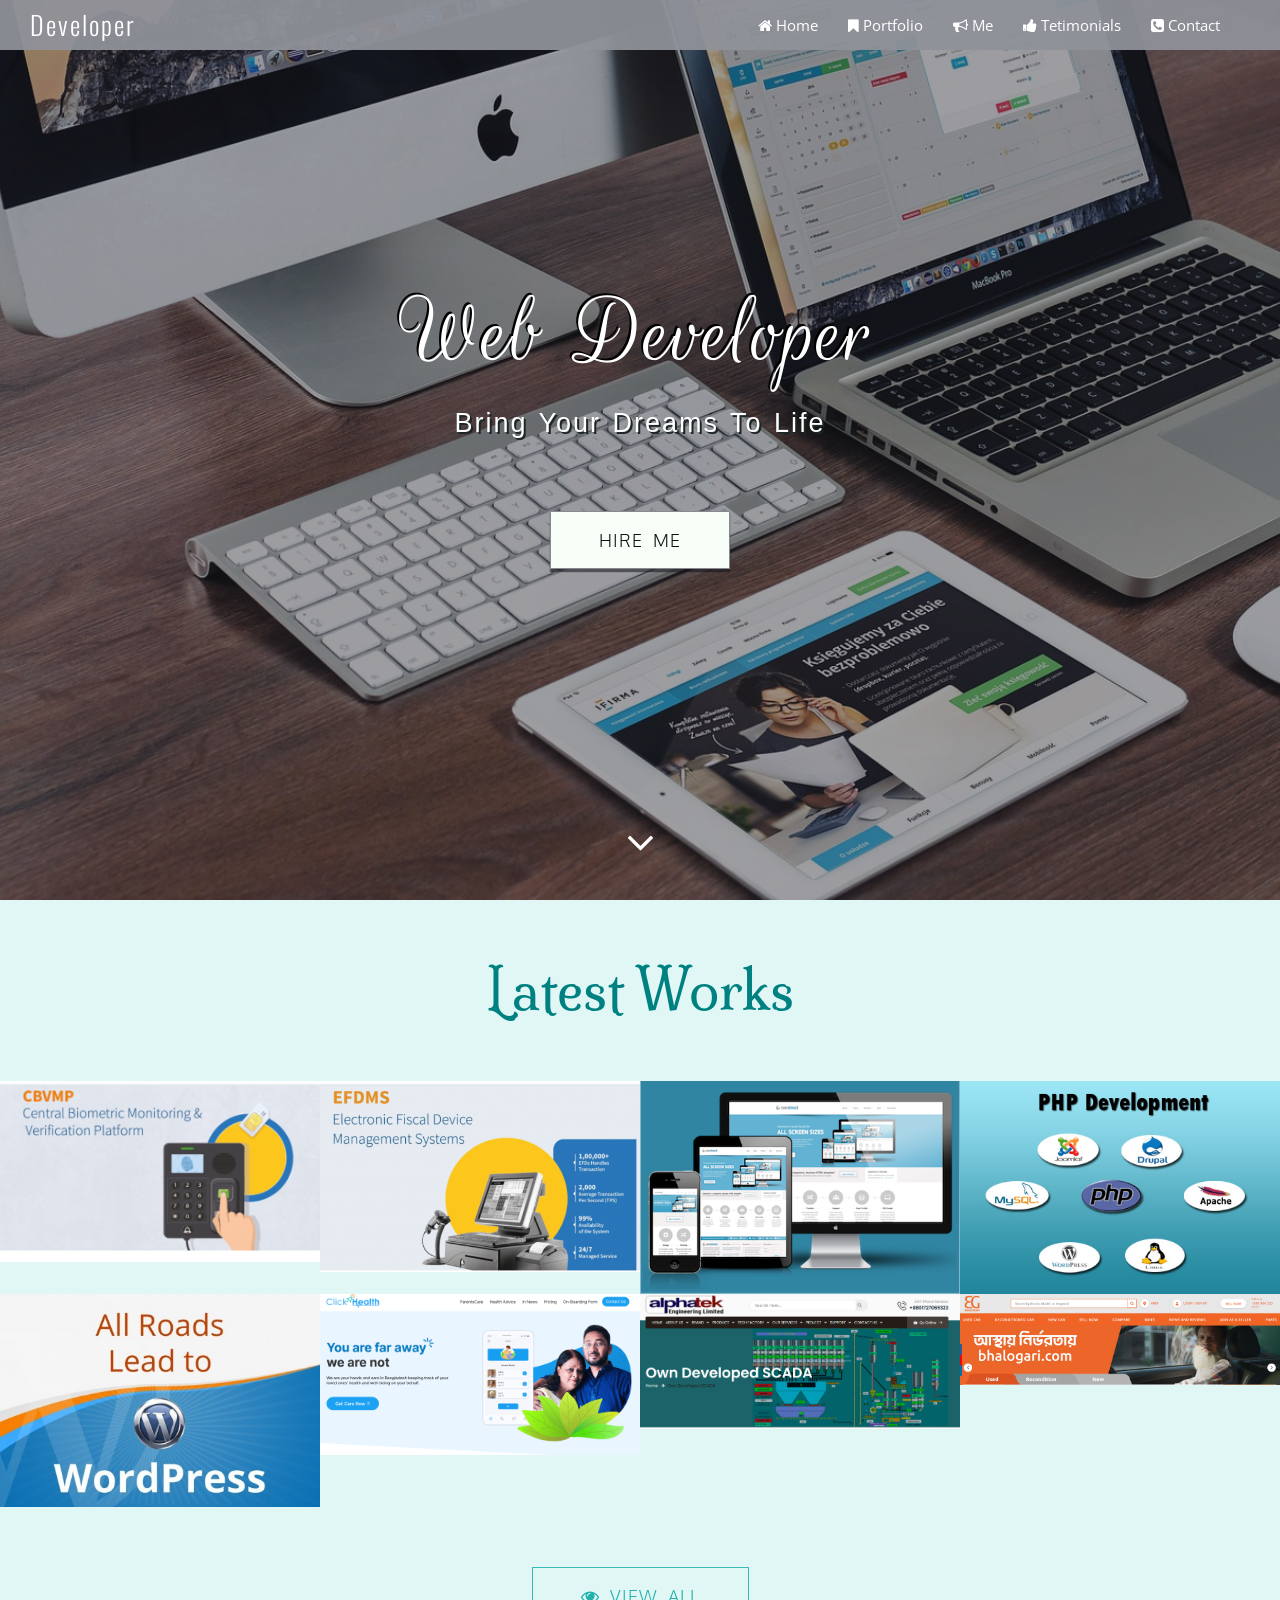
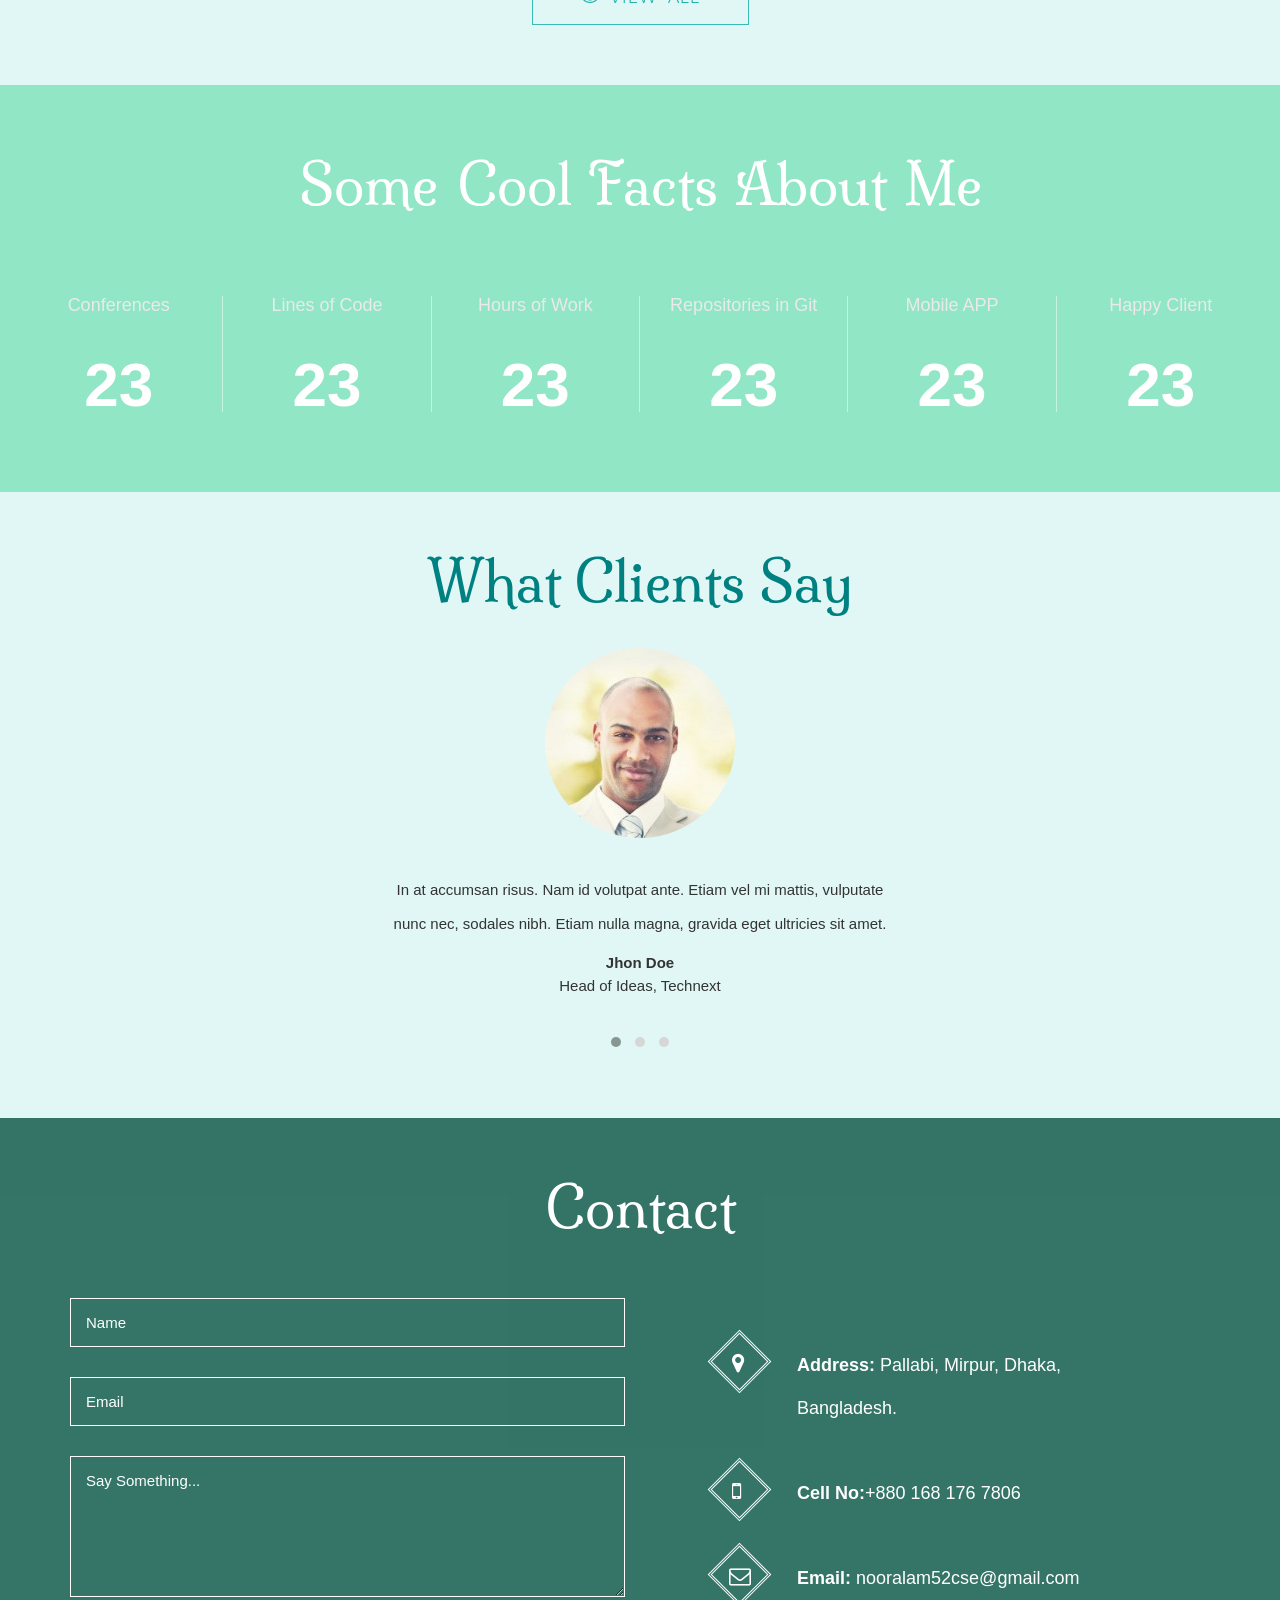
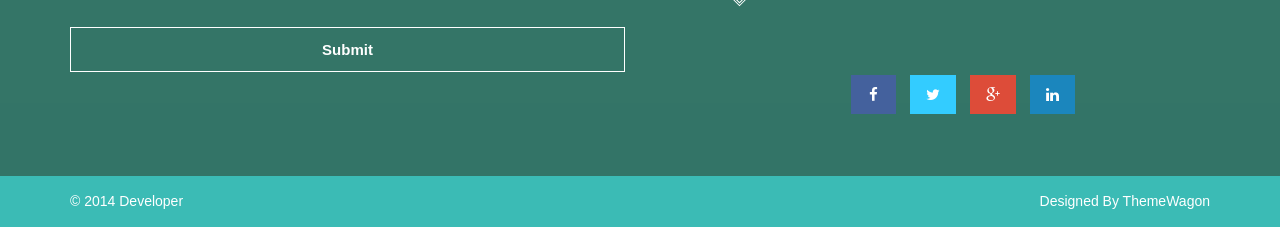
==== commit 5cde6755: "Update index.html" ====
--- a/Developer-master/index.html
+++ b/Developer-master/index.html
@@ -356,10 +356,10 @@
                                 </div>
                                 <div class="row">
                                     <ul class="social-box">
-                                        <li><a class="facebook-icon" href="#"><i class="fa fa-facebook"></i></a></li>
-                                        <li><a class="twitter-icon" href="#"><i class="fa fa-twitter"></i></a></li>
-                                        <li><a class="g-plus-icon" href="#"><i class="fa fa-google-plus"></i></a></li>
-                                        <li><a class="linkedin-icon" href="#"><i class="fa fa-linkedin"></i></a></li>
+                                        <li><a class="facebook-icon" href="https://www.linkedin.com/in/md-noor-e-alam-siddiki-83b450130/"><i class="fa fa-facebook"></i></a></li>
+                                        <li><a class="twitter-icon" href="https://www.linkedin.com/in/md-noor-e-alam-siddiki-83b450130/"><i class="fa fa-twitter"></i></a></li>
+                                        <li><a class="g-plus-icon" href="https://www.linkedin.com/in/md-noor-e-alam-siddiki-83b450130/"><i class="fa fa-google-plus"></i></a></li>
+                                        <li><a class="linkedin-icon" href="https://www.linkedin.com/in/md-noor-e-alam-siddiki-83b450130/"><i class="fa fa-linkedin"></i></a></li>
                                     </ul>
                                 </div>
                             </div>
